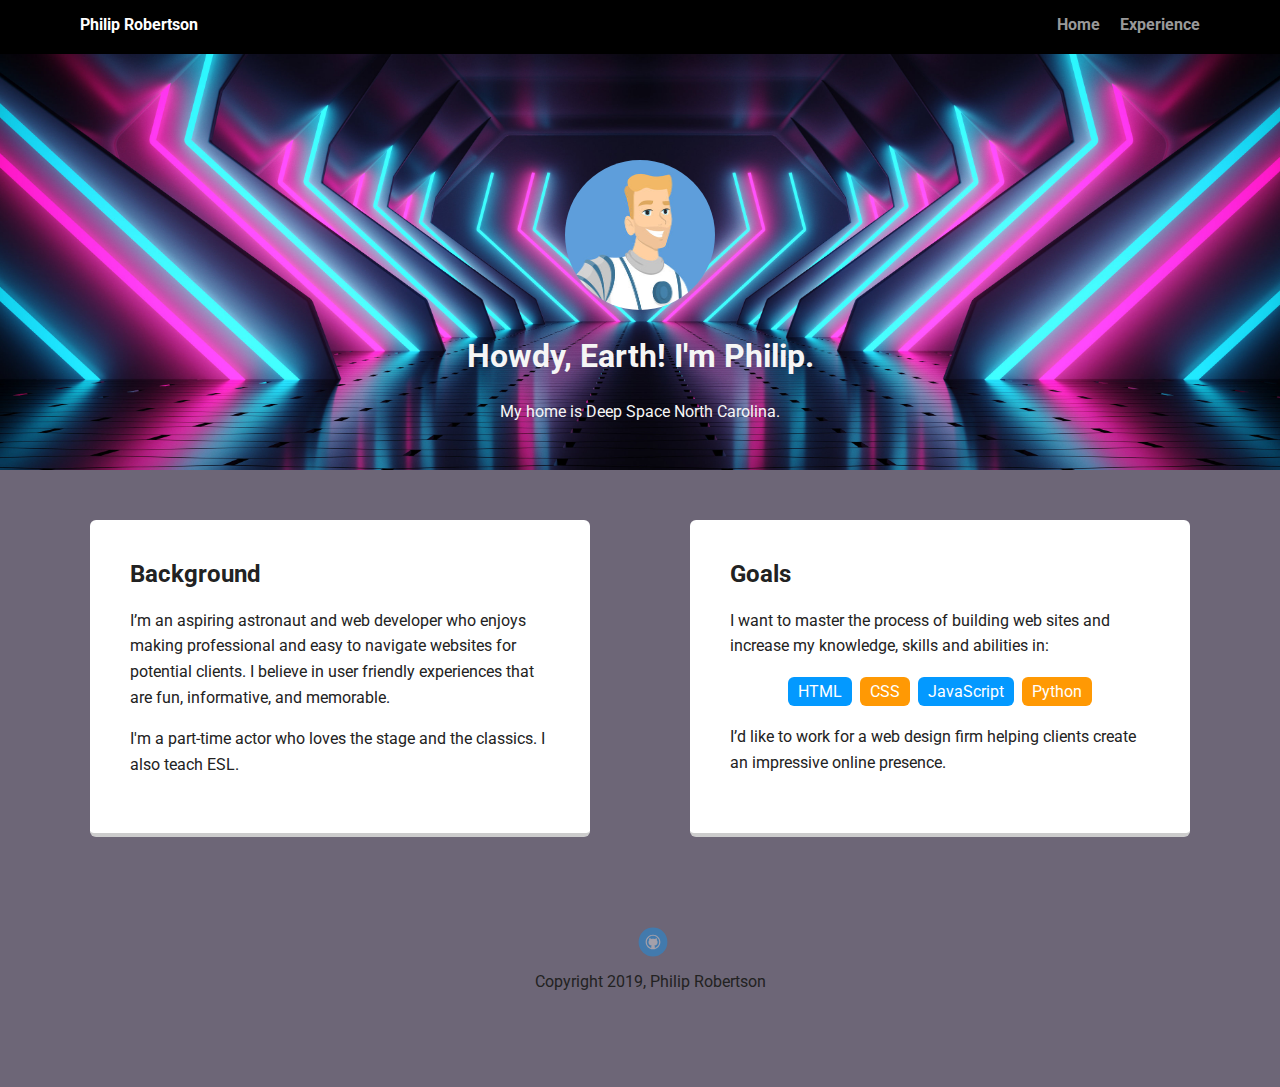
==== portfolio_update_v1/index.html @ 985da48c "Updated Page Construction" ====
<!doctype html>
<html lang="en">
<head>
  <meta charset="utf-8">
  <title>Philip Robertson's Profile</title>
  <meta name="viewport" content="width=device-width, initial-scale=1.0">
  <link rel="stylesheet" href="styles.css">
  <link href="https://fonts.googleapis.com/css?family=Muli%7CRoboto:400,300,500,700,900" rel="stylesheet"></head>
  <body>

    <div class="main-nav">
        <ul class="nav">
          <li class="name">Philip Robertson</li>
          <li><a href="#">Home</a></li>
          <li><a href="experience.html">Experience</a></li>
        </ul>
    </div>

    <header>
      <img src="images/HandsomeSpaceman.jpg" alt="Vector Image of Philip" class="profile-image">
      <h1 class="tag name">Howdy, Earth!  I'm Philip.</h1>
      <p class="tag location">My home is Deep Space North Carolina.</p>
    </header>

    <main class="flex">
      <div class="card">
        <h2>Background</h2>
        <p>I’m an aspiring astronaut and web developer who enjoys making professional and easy to navigate websites for potential clients.  I believe in user friendly experiences that are fun, informative, and memorable.  </p>
        <p>I'm a part-time actor who loves the stage and the classics.  I also teach ESL.</p>
      </div> 

      <div class="card">
        <h2>Goals</h2>
        <p>I want to master the process of building web sites and increase my knowledge, skills and abilities in:</p>
        <ul class="skills">
          <li>HTML</li>
          <li>CSS</li>
          <li>JavaScript</li>
          <li>Python</li>
        </ul>
        <p>I’d like to work for a web design firm helping clients create an impressive online presence.</p>
      </div> 

    </main>
    <footer>
      <ul>
        <li><a href="#" class="social github">Github</a></li>
      </ul>
      <p class="copyright">Copyright 2019, Philip Robertson</p>
    </footer>
  </body>
  </html>
---- portfolio_update_v1/styles.css ----
/* Global Layout Set-up */
* { 
  box-sizing: border-box;
}
  
body {
  margin: 0;
  padding: 0;
  text-align: center;
  font-family: 'Roboto', sans-serif;
  color: #222;
  background: #6d6677;
}
/* Link Styles */

a {
  text-decoration: none;
  color: #999;
}
a:hover {
  color: #6633ff;
}

/* Section Styles */

.main-nav {
  width: 100%;
  background: black;
  min-height: 30px;
  padding: 10px;
  position: fixed;
  text-align: center;
}
.nav {
  display: flex;
  justify-content: space-around;
  font-weight: 700;
  list-style-type: none;
  margin: 0 auto;
  padding: 0;
}

.nav .name {
    display: block;
    margin-right: auto;
    color: white;
}
.nav li {
  padding: 5px 10px 10px 10px;
}
.nav a {
  transition: all .5s;
}
.nav a:hover {
  color: white
}

header {
  text-align: center;
  background: url('images/SpaceshipNeonInterior.jpg') no-repeat top center ;
  background-size: cover;
  overflow: hidden;
  padding-top: 60px;
}
header {
  line-height: 1.5;
}
header .profile-image {
  margin-top: 100px;
  width: 150px;
  height: 150px;
  border-radius: 100%;
  border: 200px;
  transition: all .5s;
}
header .profile-image:hover {
  transform: scale(1.2) rotate(360deg);
}

.tag {
  background-color;
  color: whitesmoke;
  padding: 5px;
  border-radius: 5px;
  display: table;
  margin: 10px auto;
} 
.location {
  margin-top: 5px;
  background-color;
  color: whitesmoke;
}
.card {
    margin: 30px;
    padding: 20px 40px 40px;
    max-width: 500px;
    text-align: left;
    background: #fff;
    border-bottom: 4px solid #ccc;
    border-radius: 6px;
    transition: all .5s;
}

.constructioncard {
  margin: 30px;
  padding: 20px 40px 40px;
  max-width: 1000px;
  text-align: center;
  background: #6d6677;
  border-bottom: 4px solid #6d6677;
  border-radius: 6px;
  transition: all .5s;
}


.constructioncard:hover {
  transform: rotate(180deg);
}

ul.skills {
  padding: 0;
  text-align: center;
}

.skills li {
  border-radius: 6px;
  display: inline-block;
  background: #ff9904;
  color: white;
  padding: 5px 10px;
  margin: 2px;
}

.skills li:nth-child(odd) {
  background: #0399ff;
}

footer {
  width: 100%;
  min-height: 30px;
  padding: 20px 0 40px 20px;
}

footer .copyright {
  top: -8px;
  font-size: .75em;
}

footer ul {
  list-style-type: none;
  margin: 0;
  padding: 0;
}

footer ul li {
  display: inline-block;
}

a.social {
  display: inline-block;
  text-indent: -9999px;
  margin-left: 5px;
  width: 30px;
  height: 30px;
  background-size: 30px 30px;
  opacity: .4;
  transition: all .5s;
}
a.twitter {
  background-image: url(images/twitter.svg);
}
a.linkedin {
  background-image: url(images/linkedin.svg);
}
a.github {
  background-image: url(images/github.svg);
}
a.social:hover {
  opacity: 1;
}
.clearfix {
  clear: both;
}

/* Styles for larger screens */
@media screen and (min-width: 720px) {
  
  .flex {
      display: -ms-flexbox;      /* TWEENER - IE 10 */
      display: flex; 
      max-width: 1200px;
      -ms-flex-pack: distribute;
      justify-content: space-around;
      margin: 0 auto;
  }

  header {
    min-height: 470px;
  }

  .nav {
    max-width: 1200px;
    padding: 0 30px;
  }


  main {
    padding-top: 20px;
  }

  main p {
    line-height: 1.6em;
  }

  footer {
    font-size: 1.3em;
    max-width: 1200px;
    margin: 40px auto;
  }

}
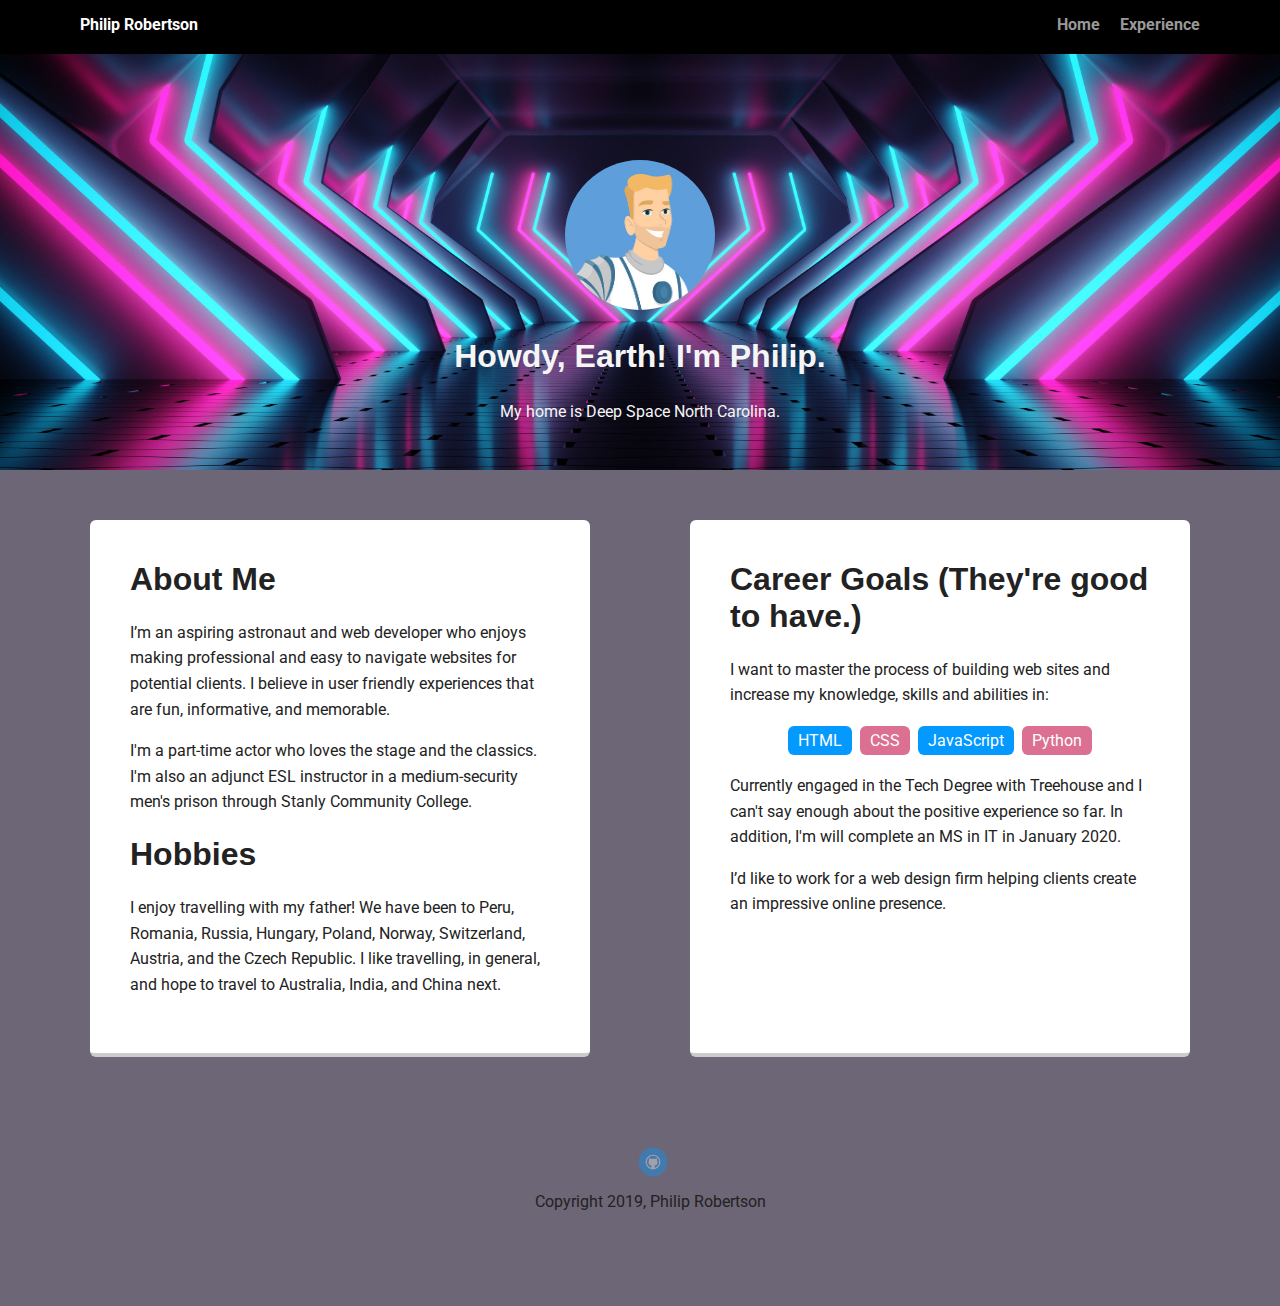
==== commit aa6cec48: "Fixes to webpage based on feedback." ====
--- a/portfolio_update_v1/index.html
+++ b/portfolio_update_v1/index.html
@@ -11,7 +11,7 @@
     <div class="main-nav">
         <ul class="nav">
           <li class="name">Philip Robertson</li>
-          <li><a href="#">Home</a></li>
+          <li><a href="index.html">Home</a></li>
           <li><a href="experience.html">Experience</a></li>
         </ul>
     </div>
@@ -24,13 +24,16 @@
 
     <main class="flex">
       <div class="card">
-        <h2>Background</h2>
+        <h1>About Me</h1>
         <p>I’m an aspiring astronaut and web developer who enjoys making professional and easy to navigate websites for potential clients.  I believe in user friendly experiences that are fun, informative, and memorable.  </p>
-        <p>I'm a part-time actor who loves the stage and the classics.  I also teach ESL.</p>
+        <p>I'm a part-time actor who loves the stage and the classics.  I'm also an adjunct ESL instructor in a medium-security men's prison through Stanly Community College.</p>
+
+        <h1>Hobbies</h1>
+        <p>I enjoy travelling with my father!  We have been to Peru, Romania, Russia, Hungary, Poland, Norway, Switzerland, Austria, and the Czech Republic.  I like travelling, in general, and hope to travel to Australia, India, and China next.</p>
       </div> 
 
       <div class="card">
-        <h2>Goals</h2>
+        <h1>Career Goals (They're good to have.)</h1>
         <p>I want to master the process of building web sites and increase my knowledge, skills and abilities in:</p>
         <ul class="skills">
           <li>HTML</li>
@@ -38,13 +41,14 @@
           <li>JavaScript</li>
           <li>Python</li>
         </ul>
+        <p>Currently engaged in the Tech Degree with Treehouse and I can't say enough about the positive experience so far.  In addition, I'm will complete an MS in IT in January 2020.</p>
         <p>I’d like to work for a web design firm helping clients create an impressive online presence.</p>
       </div> 
 
     </main>
     <footer>
       <ul>
-        <li><a href="#" class="social github">Github</a></li>
+        <li><a href="https://github.com/philip-robertson" class="social github">Github</a></li>
       </ul>
       <p class="copyright">Copyright 2019, Philip Robertson</p>
     </footer>
--- a/portfolio_update_v1/styles.css
+++ b/portfolio_update_v1/styles.css
@@ -2,12 +2,16 @@
 * { 
   box-sizing: border-box;
 }
+
+h1 {
+  font-family: Helvetica;
+}
   
 body {
   margin: 0;
   padding: 0;
   text-align: center;
-  font-family: 'Roboto', sans-serif;
+  font-family: Roboto;
   color: #222;
   background: #6d6677;
 }
@@ -78,7 +82,6 @@
 }
 
 .tag {
-  background-color;
   color: whitesmoke;
   padding: 5px;
   border-radius: 5px;
@@ -125,7 +128,7 @@
 .skills li {
   border-radius: 6px;
   display: inline-block;
-  background: #ff9904;
+  background: palevioletred;
   color: white;
   padding: 5px 10px;
   margin: 2px;
